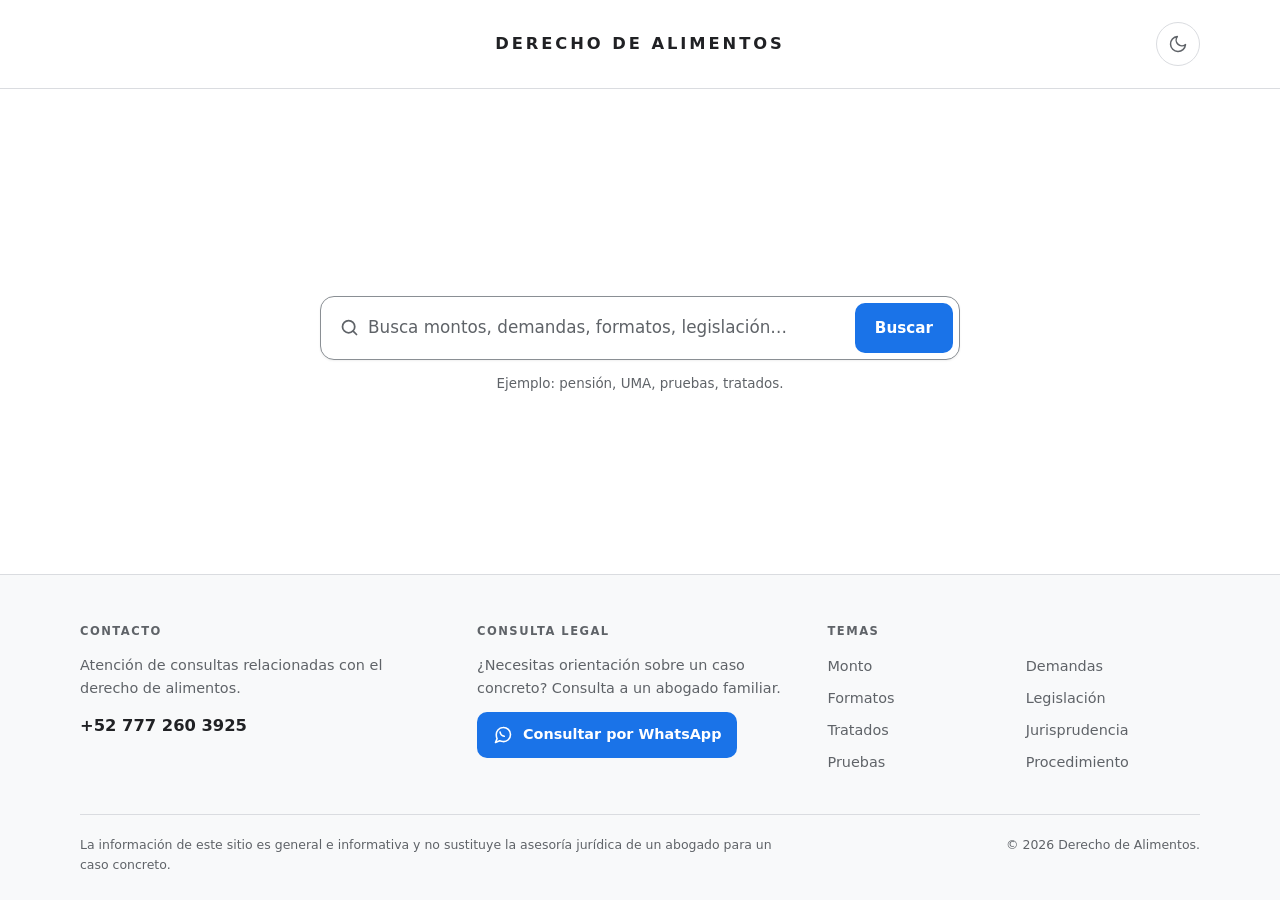
==== index.html @ 728e847f "Primer acto" ====
<!DOCTYPE html>
<html lang="es" data-theme="light">
<head>
  <meta charset="UTF-8">
  <meta name="viewport" content="width=device-width, initial-scale=1.0">

  <!-- SEO básico: el título y la descripción resumen el propósito del sitio. -->
  <title>Derecho de Alimentos | Montos, demandas, formatos y legislación</title>
  <meta name="description" content="Información jurídica sobre el derecho de alimentos: montos, demandas, formatos, legislación, tratados, jurisprudencia y pruebas. Busca por tema y consulta por WhatsApp.">
  <meta property="og:title" content="Derecho de Alimentos">
  <meta property="og:description" content="Información jurídica sobre el derecho de alimentos: montos, demandas, formatos, legislación, tratados, jurisprudencia y pruebas.">
  <meta property="og:type" content="website">
  <meta property="og:locale" content="es_MX">
  <meta name="theme-color" content="#ffffff">
  <link rel="icon" href="assets/favicon.svg" type="image/svg+xml">

  <!--
    Aplica el tema guardado antes de pintar la página.
    El tema claro es el predeterminado; solo se cambia a oscuro si el
    visitante lo eligió previamente. Se protege localStorage porque puede
    estar bloqueado en modo privado o al abrir el archivo directamente.
  -->
  <script>
    (function () {
      try {
        if (localStorage.getItem('tema') === 'dark') {
          document.documentElement.setAttribute('data-theme', 'dark');

          /* Sincroniza también el color de la barra del navegador. */
          var metaTema = document.querySelector('meta[name="theme-color"]');
          if (metaTema) metaTema.setAttribute('content', '#202124');
        }
      } catch (error) {
        /* Sin almacenamiento disponible: se mantiene el tema claro. */
      }
    })();
  </script>

  <!-- Hoja de estilos principal. -->
  <link rel="stylesheet" href="css/estilos.css">
</head>

<body>
  <!-- Enlace de salto para usuarios de teclado y lectores de pantalla. -->
  <a class="salto-contenido" href="#campo-busqueda">Saltar al buscador</a>

  <!-- ======================================================================
       CABECERA
       Contiene únicamente el nombre del sitio y el control de tema.
       ====================================================================== -->
  <header class="cabecera">
    <div class="contenedor cabecera__interior">
      <h1 class="marca">
        <a href="index.html" aria-label="Derecho de Alimentos, ir al inicio">DERECHO DE ALIMENTOS</a>
      </h1>

      <!-- Botón de tema: la luna se muestra en claro y el sol en oscuro. -->
      <button
        class="boton-tema"
        id="boton-tema"
        type="button"
        aria-label="Activar tema oscuro"
        title="Cambiar a tema oscuro"
      >
        <svg class="icono-luna" viewBox="0 0 24 24" fill="none" stroke="currentColor"
             stroke-width="1.8" stroke-linecap="round" stroke-linejoin="round"
             aria-hidden="true" focusable="false">
          <path d="M21 12.8A9 9 0 1 1 11.2 3 7 7 0 0 0 21 12.8Z"/>
        </svg>
        <svg class="icono-sol" viewBox="0 0 24 24" fill="none" stroke="currentColor"
             stroke-width="1.8" stroke-linecap="round" stroke-linejoin="round"
             aria-hidden="true" focusable="false">
          <circle cx="12" cy="12" r="4"/>
          <path d="M12 2v2M12 20v2M4.9 4.9l1.4 1.4M17.7 17.7l1.4 1.4M2 12h2M20 12h2M4.9 19.1l1.4-1.4M17.7 6.3l1.4-1.4"/>
        </svg>
      </button>
    </div>
  </header>

  <main class="principal" id="contenido">
    <!-- ====================================================================
         PORTADA Y BUSCADOR
         La portada muestra solo el nombre del sitio (en la cabecera) y el
         buscador. El contenido introductorio vive al final, oculto para SEO.
         ==================================================================== -->
    <section class="hero" aria-label="Buscar información jurídica">
      <div class="contenedor hero__interior">
        <form class="buscador" id="form-buscador" role="search" action="index.html" method="get">
          <label class="visualmente-oculto" for="campo-busqueda">
            Buscar información sobre derecho de alimentos
          </label>

          <div class="buscador__campo">
            <!-- Icono decorativo de búsqueda. -->
            <span class="buscador__icono" aria-hidden="true">
              <svg viewBox="0 0 24 24" fill="none" stroke="currentColor"
                   stroke-width="2" stroke-linecap="round" stroke-linejoin="round"
                   focusable="false">
                <circle cx="11" cy="11" r="7"/>
                <path d="m20 20-3.5-3.5"/>
              </svg>
            </span>

            <input
              class="buscador__input"
              id="campo-busqueda"
              name="q"
              type="search"
              placeholder="Busca montos, demandas, formatos, legislación…"
              autocomplete="off"
              autocapitalize="off"
              spellcheck="false"
              enterkeyhint="search"
              aria-controls="resultados"
              aria-describedby="ayuda-busqueda"
            >

            <!-- Botón para limpiar el campo; se muestra solo si hay texto. -->
            <button
              class="buscador__limpiar"
              id="boton-limpiar"
              type="button"
              aria-label="Limpiar búsqueda"
              hidden
            >
              <svg viewBox="0 0 24 24" fill="none" stroke="currentColor"
                   stroke-width="2" stroke-linecap="round"
                   aria-hidden="true" focusable="false">
                <path d="M18 6 6 18M6 6l12 12"/>
              </svg>
            </button>

            <!-- Botón de envío. En móvil se muestra solo el icono. -->
            <button class="buscador__enviar" type="submit" aria-label="Buscar">
              <span class="buscador__enviar-texto">Buscar</span>
              <svg viewBox="0 0 24 24" fill="none" stroke="currentColor"
                   stroke-width="2" stroke-linecap="round" stroke-linejoin="round"
                   aria-hidden="true" focusable="false">
                <circle cx="11" cy="11" r="7"/>
                <path d="m20 20-3.5-3.5"/>
              </svg>
            </button>
          </div>

          <p class="buscador__ayuda" id="ayuda-busqueda">
            Ejemplo: pensión, UMA, pruebas, tratados.
          </p>
        </form>

        <!-- Aviso para navegadores con JavaScript desactivado. -->
        <noscript>
          <p class="buscador__aviso">
            Activa JavaScript para usar el buscador. También puedes consultar
            por WhatsApp desde el pie de página.
          </p>
        </noscript>
      </div>
    </section>

    <!-- ====================================================================
         RESULTADOS
         Este bloque permanece oculto hasta que se realiza una búsqueda.
         ==================================================================== -->
    <section
      class="resultados"
      id="resultados"
      aria-labelledby="titulo-resultados"
      hidden
    >
      <div class="contenedor resultados__interior">
        <div class="resultados__cabecera">
          <h2 class="resultados__titulo" id="titulo-resultados" tabindex="-1">
            Resultados
          </h2>
          <button class="resultados__limpiar" id="boton-volver" type="button" hidden>
            Limpiar búsqueda
          </button>
        </div>

        <!-- Región viva: anuncia "Buscando…", el total de resultados o el error. -->
        <p class="resultados__estado" id="estado-busqueda" role="status" aria-live="polite"></p>

        <!--
          Estado de carga: tres esqueletos con la misma forma que las tarjetas.
          JavaScript lo muestra mientras consulta la base de datos D1.
        -->
        <div class="resultados__cargando" id="resultados-cargando" aria-hidden="true" hidden>
          <div class="tarjeta-esqueleto"></div>
          <div class="tarjeta-esqueleto"></div>
          <div class="tarjeta-esqueleto"></div>
        </div>

        <!--
          Estado de error: aparece solo si falla la conexión con el endpoint
          /api/buscar. El botón repite la última búsqueda.
        -->
        <div class="resultados__error" id="resultados-error" role="alert" hidden>
          <p>
            No pudimos conectarnos con la base de datos. Revisa tu conexión
            o inténtalo de nuevo en unos segundos.
          </p>
          <button class="boton-reintentar" id="boton-reintentar" type="button">
            Reintentar búsqueda
          </button>
        </div>

        <!-- Aquí se insertan las tarjetas devueltas por la base de datos. -->
        <ol class="resultados__lista" id="lista-resultados"></ol>

        <!-- Estado sin resultados. Se rellena desde JavaScript. -->
        <div class="resultados__vacio" id="resultados-vacio" hidden>
          <p class="resultados__vacio-titulo">
            No encontramos resultados para <span id="consulta-vacia"></span>.
          </p>
          <p class="resultados__vacio-texto">
            Prueba con otra palabra o consulta directamente con un abogado familiar.
          </p>

          <ul class="sugerencias" aria-label="Sugerencias de búsqueda">
            <li><button type="button" data-sugerencia="monto">Monto</button></li>
            <li><button type="button" data-sugerencia="demandas">Demandas</button></li>
            <li><button type="button" data-sugerencia="formatos">Formatos</button></li>
            <li><button type="button" data-sugerencia="legislación">Legislación</button></li>
            <li><button type="button" data-sugerencia="tratados">Tratados</button></li>
          </ul>

          <a
            class="boton-whatsapp boton-whatsapp--pequeno"
            href="https://wa.me/527772603925?text=Hola%2C%20necesito%20asesor%C3%ADa%20sobre%20derecho%20de%20alimentos."
            target="_blank"
            rel="noopener noreferrer"
            aria-label="Consultar por WhatsApp al +52 777 260 3925 (se abre en una pestaña nueva)"
          >
            Consultar por WhatsApp
          </a>
        </div>
      </div>
    </section>

    <!-- ====================================================================
         CONTENIDO PARA SEO
         --------------------------------------------------------------------
         El texto original se conserva literalmente. Solo se ajustaron los
         niveles de los encabezados para que el h1 de la página sea el nombre
         del sitio. Está oculto visualmente, pero disponible para buscadores
         y para el índice local del buscador. No se debe eliminar.
         ==================================================================== -->
    <article class="solo-seo" aria-hidden="true">
      <section
        id="informacion-juridica"
        data-buscable
        data-categoria="Introducción"
        data-claves="alimentos, pensión alimenticia, demandas, formatos, litigio, información jurídica, estructura, ejemplos"
      >
        <h2>Información Jurídica Extensa.</h2>
        <p>En este sitio encontrarás información jurídica avanzada sobre el derecho de alimentos. Existe tanta información diseminada en la wwb que es dificil digerirla para aplicarla a un caso legal. Le daremos estructura, con ejemplos y formatos idóneos para el litigio en materia de alimentos.</p>
      </section>

      <section
        id="quienes-buscan"
        data-buscable
        data-categoria="Introducción"
        data-claves="abogados, particulares, reclamo, pensión, materia familiar, derecho de alimentos"
      >
        <h3>¿Quienes buscan esta información?</h3>
        <p>El derecho de los alimentos es un tema jurídico de los más buscado por lo abogados e incluso por personas que no lo son, pero que desean hacer un reclamo en esa materia.</p>
      </section>

      <section
        id="ordenamientos"
        data-buscable
        data-categoria="Legislación"
        data-claves="legislación, códigos civiles, código familiar, procesal familiar, leyes federales, tratados internacionales, jurisprudencia, ordenamientos"
      >
        <h3>¿Cuáles ordenamientos regulan este derecho?</h3>
        <p>Generalmente se encuentra comprendido dentro de los Códigos Civiles de los Estados, e incluso algunas entidades federativas ya han hecho una separación creando un Código Familiar y Procesal Familiar. Además existen leyes federales relacionadas y tratados internacionales. La jurisprudencia también esta plagada con criterios sobre este derecho.</p>
      </section>

      <section
        id="busqueda-ia"
        data-buscable
        data-categoria="Práctica"
        data-claves="demanda, pensión alimenticia, monto, cantidad idónea, salario mínimo, UMA, pruebas, posibilidades económicas, deudor alimentario, inteligencia artificial, fuentes, procedimiento"
      >
        <h3>La búsqueda de información y la IA</h3>
        <p>Las personas buscan información en la web principalmente sobre una demanda de pensión alimenticia. El monto que corresponde a ese derecho. La determinación de la cantidad idónea. El uso del criterio del salario mínimo, el valor UMA y las pruebas sobre las posibilidades económicas del deudor alimentario.</p>
        <p>Recientemente las personas cuestionan a los agentes de inteligencia para resolver sus dudas. Las respuestas de la inteligencia artificial son útiles, pero en la solución de casos legales, debemos contar con la fuente legislativa o jurisprudencial directa.</p>
        <p>Lo peor de todo es que con la IA se han dejado de crear portales de información jurídica, pues los creadores de contenido ya no reciben el retorno de su inversión y trabajo. Esto genera un circulo vicioso de falta de información basada en las fuentes.</p>
      </section>

      <section
        id="fuentes"
        data-buscable
        data-categoria="Fuentes"
        data-claves="fuentes, legislación, jurisprudencia, disposiciones legales, caso concreto, análisis jurídico, derecho de alimentos"
      >
        <h3>Fuentes de información.</h3>
        <p>Se integrará la información sobre el derecho de alimentos pero con las fuentes reales y formales que permita hacer un uso idóneo de las disposiciones legales aplicables al caso concreto.</p>
        <p>Para entrar más a fondo en la información sobre el derecho de alimentos hemos creado este sitio web, evitándole distracciones al visitante. Un solo tema que se vaya fragmentando y permita un análisis jurídico profundo.</p>
      </section>
    </article>
  </main>

  <!-- ======================================================================
       PIE DE PÁGINA
       Contacto, consulta por WhatsApp, temas y aviso legal.
       ====================================================================== -->
  <footer class="pie">
    <div class="contenedor">
      <div class="pie__grid">
        <!-- Bloque de contacto -->
        <section class="pie__bloque pie__bloque--contacto" aria-labelledby="contacto-titulo">
          <h2 class="pie__titulo" id="contacto-titulo">Contacto</h2>
          <p class="pie__texto">
            Atención de consultas relacionadas con el derecho de alimentos.
          </p>
          <address class="pie__contacto">
            <a class="pie__telefono" href="tel:+527772603925">+52 777 260 3925</a>
          </address>
        </section>

        <!-- Bloque de consulta por WhatsApp -->
        <section class="pie__bloque" aria-labelledby="consulta-titulo">
          <h2 class="pie__titulo" id="consulta-titulo">Consulta legal</h2>
          <p class="pie__texto">
            ¿Necesitas orientación sobre un caso concreto? Consulta a un abogado familiar.
          </p>
          <a
            class="boton-whatsapp"
            href="https://wa.me/527772603925?text=Hola%2C%20necesito%20asesor%C3%ADa%20sobre%20derecho%20de%20alimentos."
            target="_blank"
            rel="noopener noreferrer"
            aria-label="Consultar por WhatsApp al +52 777 260 3925 (se abre en una pestaña nueva)"
          >
            <svg viewBox="0 0 24 24" fill="none" stroke="currentColor"
                 stroke-width="1.9" stroke-linecap="round" stroke-linejoin="round"
                 aria-hidden="true" focusable="false">
              <path d="M21 11.5a8.4 8.4 0 0 1-9 8.4 9.9 9.9 0 0 1-4-.9L3 21l1.9-4.7a8.4 8.4 0 0 1-.9-4A8.4 8.4 0 0 1 12 3a8.4 8.4 0 0 1 9 8.5Z"/>
              <path d="M8.5 8.5c.4 2.5 2.5 4.6 5 5"/>
            </svg>
            Consultar por WhatsApp
          </a>
        </section>

        <!-- Temas. Los enlaces quedan preparados para cuando existan las páginas.
             Mientras tanto, href apunta al propio bloque para no generar 404. -->
        <section class="pie__bloque" id="temas" aria-labelledby="temas-titulo">
          <h2 class="pie__titulo" id="temas-titulo">Temas</h2>
          <ul class="pie__temas">
            <li><a href="#temas" data-futuro="paginas/monto.html" title="Contenido próximamente">Monto</a></li>
            <li><a href="#temas" data-futuro="paginas/demandas.html" title="Contenido próximamente">Demandas</a></li>
            <li><a href="#temas" data-futuro="paginas/formatos.html" title="Contenido próximamente">Formatos</a></li>
            <li><a href="#temas" data-futuro="paginas/legislacion.html" title="Contenido próximamente">Legislación</a></li>
            <li><a href="#temas" data-futuro="paginas/tratados.html" title="Contenido próximamente">Tratados</a></li>
            <li><a href="#temas" data-futuro="paginas/jurisprudencia.html" title="Contenido próximamente">Jurisprudencia</a></li>
            <li><a href="#temas" data-futuro="paginas/pruebas.html" title="Contenido próximamente">Pruebas</a></li>
            <li><a href="#temas" data-futuro="paginas/procedimiento.html" title="Contenido próximamente">Procedimiento</a></li>
          </ul>
          <!-- Cuando existan las páginas, sustituir href="#temas" por la URL
               correspondiente y retirar data-futuro. -->
        </section>
      </div>

      <!-- Aviso legal y copyright -->
      <div class="pie__legal">
        <p class="pie__aviso">
          La información de este sitio es general e informativa y no sustituye
          la asesoría jurídica de un abogado para un caso concreto.
        </p>
        <p class="pie__copyright">© 2026 Derecho de Alimentos.</p>
      </div>
    </div>
  </footer>

  <!--
    Motor de búsqueda. Antes se cargaba js/paginas.js con un índice local;
    ahora los datos vienen de la base de datos D1 mediante /api/buscar
    (archivo functions/api/buscar.js).
  -->
  <script src="js/busqueda.js"></script>
  <!-- Control del tema claro/oscuro. -->
  <script src="js/tema.js"></script>
</body>
</html>
---- css/estilos.css ----
/* ==========================================================================
   DERECHO DE ALIMENTOS — Hoja de estilos principal
   --------------------------------------------------------------------------
   Organización:
     1. Tokens de diseño (claro y oscuro)
     2. Reset y base
     3. Utilidades de accesibilidad
     4. Cabecera y botón de tema
     5. Portada y buscador
     6. Resultados de búsqueda
     7. Contenido reservado para SEO
     8. Pie de página
     9. Responsive
    10. Impresión
    11. Preferencias de movimiento
   ========================================================================== */

/* ==========================================================================
   1. TOKENS DE DISEÑO
   --------------------------------------------------------------------------
   El tema claro es el predeterminado. El tema oscuro solo se activa cuando
   <html data-theme="dark">, controlado por js/tema.js.
   ========================================================================== */

:root {
  color-scheme: light;

  /* Superficies y texto */
  --fondo: #ffffff;
  --superficie: #f8f9fa;
  --superficie-2: #f1f3f4;
  --texto: #202124;
  --texto-suave: #5f6368;
  --texto-boton: #ffffff;

  /* Bordes y sombras */
  --borde: #dadce0;
  --borde-campo: #8a8f94;
  --sombra: 0 1px 2px rgba(60, 64, 67, 0.08);
  /* Sombra reforzada para las tarjetas al pasar el cursor. */
  --sombra-hover: 0 14px 30px rgba(60, 64, 67, 0.16);

  /* Azul de Google y estados */
  --azul: #1a73e8;
  --azul-enlace: #1765cc;
  --azul-hover: #174ea6;
  --foco: #1a73e8;

  /* Resaltado de coincidencias */
  --resaltado: #fdd663;
  --resaltado-texto: #202124;

  /* Medidas */
  --contenedor: 1120px;
  --lectura: 720px;
  --buscador: 640px;
  --radio-campo: 14px;
  --radio-boton: 10px;

  /* Tipografía: interfaz y lectura larga */
  --fuente-ui: system-ui, -apple-system, BlinkMacSystemFont, "Segoe UI",
    Roboto, "Helvetica Neue", Arial, sans-serif;
  --fuente-lectura: Georgia, "Iowan Old Style", "Palatino Linotype",
    Palatino, "Book Antiqua", serif;
}

html[data-theme="dark"] {
  color-scheme: dark;

  --fondo: #202124;
  --superficie: #292a2d;
  --superficie-2: #303134;
  --texto: #e8eaed;
  --texto-suave: #9aa0a6;
  --texto-boton: #202124;

  --borde: #3c4043;
  --borde-campo: #6b7075;
  --sombra: 0 1px 2px rgba(0, 0, 0, 0.4);
  /* Sombra reforzada para las tarjetas al pasar el cursor (tema oscuro). */
  --sombra-hover: 0 14px 30px rgba(0, 0, 0, 0.6);

  --azul: #8ab4f8;
  --azul-enlace: #8ab4f8;
  --azul-hover: #aecbfa;
  --foco: #8ab4f8;

  --resaltado: #fdd663;
  --resaltado-texto: #202124;
}

/* ==========================================================================
   2. RESET Y BASE
   ========================================================================== */

*,
*::before,
*::after {
  box-sizing: border-box;
}

html {
  -webkit-text-size-adjust: 100%;
  scroll-behavior: smooth;
}

body {
  min-height: 100vh;
  min-height: 100dvh;
  margin: 0;
  display: flex;
  flex-direction: column;
  background-color: var(--fondo);
  color: var(--texto);
  font-family: var(--fuente-ui);
  font-size: 16px;
  line-height: 1.5;
  transition: background-color 180ms ease, color 180ms ease;
}

h1,
h2,
h3,
p {
  overflow-wrap: break-word;
}

button,
input {
  font: inherit;
}

button {
  cursor: pointer;
}

a {
  color: var(--azul-enlace);
  text-decoration-thickness: 0.08em;
  text-underline-offset: 0.18em;
}

a:hover {
  color: var(--azul-hover);
}

:focus-visible {
  outline: 3px solid var(--foco);
  outline-offset: 3px;
}

::selection {
  background-color: var(--azul);
  color: var(--texto-boton);
}

[hidden] {
  display: none !important;
}

/* El contenido principal ocupa el espacio disponible para que el pie de
   página quede al fondo cuando la portada es corta. */
.principal {
  flex: 1;
  display: flex;
  flex-direction: column;
}

.contenedor {
  width: min(100% - 40px, var(--contenedor));
  margin-inline: auto;
}

/* ==========================================================================
   3. UTILIDADES DE ACCESIBILIDAD
   ========================================================================== */

/* Texto visible solo para lectores de pantalla. */
.visualmente-oculto {
  position: absolute !important;
  width: 1px !important;
  height: 1px !important;
  padding: 0 !important;
  margin: -1px !important;
  overflow: hidden !important;
  clip: rect(0, 0, 0, 0) !important;
  clip-path: inset(50%) !important;
  white-space: nowrap !important;
  border: 0 !important;
}

/* Enlace para saltar directamente al buscador con el teclado. */
.salto-contenido {
  position: fixed;
  top: 12px;
  left: 12px;
  z-index: 100;
  transform: translateY(-160%);
  padding: 10px 16px;
  border-radius: 8px;
  background-color: var(--azul);
  color: var(--texto-boton);
  font-size: 0.9rem;
  font-weight: 600;
  text-decoration: none;
  transition: transform 150ms ease;
}

.salto-contenido:focus {
  transform: translateY(0);
  color: var(--texto-boton);
}

/* ==========================================================================
   4. CABECERA Y BOTÓN DE TEMA
   ========================================================================== */

.cabecera {
  border-bottom: 1px solid var(--borde);
  background-color: var(--fondo);
  transition: background-color 180ms ease, border-color 180ms ease;
}

.cabecera__interior {
  position: relative;
  min-height: 88px;
  display: flex;
  align-items: center;
  justify-content: center;
}

.marca {
  margin: 0;
  font-size: clamp(0.82rem, 1.6vw, 1.02rem);
  font-weight: 700;
  letter-spacing: 0.18em;
  line-height: 1.3;
  text-align: center;
  text-transform: uppercase;
}

.marca a {
  color: var(--texto);
  text-decoration: none;
}

.marca a:hover {
  color: var(--texto);
}

/* El botón se coloca a la derecha sin desplazar el nombre del sitio. */
.boton-tema {
  position: absolute;
  right: 0;
  display: grid;
  place-items: center;
  width: 44px;
  height: 44px;
  padding: 0;
  border: 1px solid var(--borde);
  border-radius: 50%;
  background-color: transparent;
  color: var(--texto-suave);
  transition: background-color 150ms ease, color 150ms ease,
    border-color 150ms ease;
}

.boton-tema:hover {
  background-color: var(--superficie);
  color: var(--texto);
}

.boton-tema svg {
  width: 20px;
  height: 20px;
}

/* En tema claro se muestra la luna (acción: pasar a oscuro). */
.icono-sol {
  display: none;
}

html[data-theme="dark"] .icono-luna {
  display: none;
}

html[data-theme="dark"] .icono-sol {
  display: block;
}

/* ==========================================================================
   5. PORTADA Y BUSCADOR
   ========================================================================== */

.hero {
  flex: 1;
  display: grid;
  place-items: center;
  padding-block: clamp(72px, 16vh, 168px) clamp(72px, 13vh, 148px);
  transition: padding 180ms ease;
}

.hero__interior {
  max-width: var(--buscador);
  text-align: center;
}

/* Cuando hay una búsqueda activa, la portada se compacta para dejar ver
   los resultados sin obligar al visitante a desplazarse. */
body.buscando .hero {
  flex: 0 0 auto;
  padding-block: 36px 28px;
}

.buscador {
  width: 100%;
}

.buscador__campo {
  display: flex;
  align-items: center;
  gap: 8px;
  min-height: 64px;
  padding: 6px 6px 6px 18px;
  border: 1px solid var(--borde-campo);
  border-radius: var(--radio-campo);
  background-color: var(--fondo);
  box-shadow: var(--sombra);
  transition: border-color 150ms ease, box-shadow 150ms ease,
    background-color 180ms ease;
}

.buscador__campo:focus-within {
  border-color: var(--azul);
  box-shadow: 0 0 0 4px color-mix(in srgb, var(--azul) 18%, transparent);
}

.buscador__icono {
  display: grid;
  place-items: center;
  flex: none;
  color: var(--texto-suave);
}

.buscador__icono svg {
  width: 21px;
  height: 21px;
}

.buscador__input {
  flex: 1;
  min-width: 0;
  padding: 12px 0;
  border: 0;
  outline: 0;
  background-color: transparent;
  color: var(--texto);
  font-size: 1.05rem;
}

.buscador__input::placeholder {
  color: var(--texto-suave);
  opacity: 1;
}

/* Se oculta la "x" nativa para usar un botón propio, accesible y táctil. */
.buscador__input::-webkit-search-cancel-button,
.buscador__input::-webkit-search-decoration {
  -webkit-appearance: none;
  appearance: none;
}

.buscador__limpiar {
  display: grid;
  place-items: center;
  flex: none;
  width: 44px;
  height: 44px;
  padding: 0;
  border: 0;
  border-radius: 50%;
  background-color: transparent;
  color: var(--texto-suave);
  transition: background-color 150ms ease, color 150ms ease;
}

.buscador__limpiar:hover {
  background-color: var(--superficie-2);
  color: var(--texto);
}

.buscador__limpiar svg {
  width: 18px;
  height: 18px;
}

.buscador__enviar {
  display: inline-flex;
  align-items: center;
  justify-content: center;
  gap: 8px;
  flex: none;
  height: 50px;
  padding: 0 20px;
  border: 0;
  border-radius: var(--radio-boton);
  background-color: var(--azul);
  color: var(--texto-boton);
  font-size: 0.95rem;
  font-weight: 650;
  transition: background-color 150ms ease, color 150ms ease;
}

.buscador__enviar:hover {
  background-color: var(--azul-hover);
  color: var(--texto-boton);
}

.buscador__enviar svg {
  display: none;
  width: 20px;
  height: 20px;
}

.buscador__ayuda {
  margin: 14px 0 0;
  color: var(--texto-suave);
  font-size: 0.84rem;
  line-height: 1.5;
}

.buscador__aviso {
  margin: 14px 0 0;
  color: var(--texto-suave);
  font-size: 0.84rem;
}

/* ==========================================================================
   6. RESULTADOS DE BÚSQUEDA (vista limpia y tarjetas)
   --------------------------------------------------------------------------
   Al buscar, JavaScript agrega la clase "buscando" al <body>: la portada se
   compacta y el pie de página se oculta. La vista de resultados queda limpia,
   sin barras laterales ni elementos que distraigan.
   ========================================================================== */

.resultados {
  padding-block: 8px 88px;
}

/* Antes era de 720px; ahora se usa el ancho completo para la rejilla. */
.resultados__interior {
  max-width: var(--contenedor);
}

.resultados__cabecera {
  display: flex;
  align-items: baseline;
  justify-content: space-between;
  gap: 16px;
  padding-bottom: 14px;
  border-bottom: 1px solid var(--borde);
}

.resultados__titulo {
  margin: 0;
  font-family: var(--fuente-lectura);
  font-size: clamp(1.35rem, 2.4vw, 1.65rem);
  font-weight: 700;
  line-height: 1.25;
}

.resultados__limpiar {
  flex: none;
  padding: 4px 0;
  border: 0;
  background-color: transparent;
  color: var(--azul-enlace);
  font-size: 0.88rem;
  font-weight: 600;
  text-decoration: underline;
  text-decoration-thickness: 0.08em;
  text-underline-offset: 0.18em;
}

.resultados__limpiar:hover {
  color: var(--azul-hover);
}

.resultados__estado {
  margin: 14px 0 0;
  color: var(--texto-suave);
  font-size: 0.88rem;
}

/* --- Rejilla de tarjetas ------------------------------------------------- */
.resultados__lista,
.resultados__cargando {
  display: grid;
  grid-template-columns: repeat(auto-fill, minmax(300px, 1fr));
  gap: 18px;
  margin: 24px 0 0;
  padding: 0;
  list-style: none;
}

/* --- Tarjeta de resultado ------------------------------------------------ */
.tarjeta {
  position: relative;
  display: flex;
  flex-direction: column;
  align-items: flex-start;
  gap: 12px;
  min-height: 196px;
  padding: 22px;
  border: 1px solid var(--borde);
  border-radius: 16px;
  background-color: var(--superficie);
  box-shadow: var(--sombra);
  transition: transform 180ms ease, box-shadow 180ms ease,
    border-color 180ms ease, background-color 180ms ease;
}

/* Línea de acento superior: aparece al pasar el cursor o al enfocar. */
.tarjeta::after {
  content: '';
  position: absolute;
  inset: 0 0 auto 0;
  height: 3px;
  border-radius: 16px 16px 0 0;
  background-color: var(--azul);
  opacity: 0;
  transition: opacity 180ms ease;
}

.tarjeta:hover,
.tarjeta:focus-within {
  transform: translateY(-3px);
  border-color: color-mix(in srgb, var(--azul) 45%, var(--borde));
  box-shadow: var(--sombra-hover);
}

.tarjeta:hover::after,
.tarjeta:focus-within::after {
  opacity: 1;
}

/* Etiqueta de categoría en forma de "pill". */
.tarjeta__categoria {
  display: inline-flex;
  align-items: center;
  align-self: flex-start;
  padding: 4px 10px;
  border-radius: 999px;
  background-color: color-mix(in srgb, var(--azul) 12%, transparent);
  color: var(--azul-enlace);
  font-size: 0.68rem;
  font-weight: 700;
  letter-spacing: 0.09em;
  text-transform: uppercase;
}

.tarjeta__titulo {
  margin: 0;
  color: var(--texto);
  font-family: var(--fuente-lectura);
  font-size: 1.2rem;
  font-weight: 700;
  line-height: 1.35;
}

.tarjeta__resumen {
  display: -webkit-box;
  overflow: hidden;
  margin: 0;
  color: var(--texto-suave);
  font-size: 0.93rem;
  line-height: 1.6;
  -webkit-box-orient: vertical;
  -webkit-line-clamp: 3;
}

/* Acción ("Abrir" o "Leer contenido completo"), siempre al pie. */
.tarjeta__accion {
  display: inline-flex;
  align-items: center;
  gap: 6px;
  width: fit-content;
  margin-top: auto;
  padding: 2px 0;
  border: 0;
  background-color: transparent;
  color: var(--azul-enlace);
  font-size: 0.88rem;
  font-weight: 650;
  text-decoration: none;
  cursor: pointer;
  list-style: none;
}

.tarjeta__accion::-webkit-details-marker {
  display: none;
}

.tarjeta__accion svg {
  flex: none;
  width: 17px;
  height: 17px;
  transition: transform 160ms ease;
}

.tarjeta:hover .tarjeta__accion svg {
  transform: translateX(3px);
}

/* Contenido desplegable dentro de la tarjeta. */
.tarjeta__detalle {
  width: 100%;
  margin-top: auto;
}

.tarjeta__texto {
  max-height: 260px;
  overflow: auto;
  margin-top: 12px;
  padding-top: 12px;
  border-top: 1px solid var(--borde);
  color: var(--texto);
  font-family: var(--fuente-lectura);
  font-size: 1rem;
  line-height: 1.7;
}

.tarjeta__texto p {
  margin: 0 0 0.8em;
}

.tarjeta__texto p:last-child {
  margin-bottom: 0;
}

/* Enlaces detectados automáticamente dentro del contenido. Se añade el
   icono externo para dejar claro que se abre en otra pestaña. */
.tarjeta__texto a {
  overflow-wrap: anywhere;
  text-decoration-thickness: 0.08em;
  text-underline-offset: 0.18em;
}

/* Resaltado de coincidencias. Amarillo con texto oscuro: funciona en ambos temas. */
.tarjeta mark,
.tarjeta__texto mark {
  padding: 0 0.08em;
  border-radius: 3px;
  background-color: var(--resaltado);
  color: var(--resaltado-texto);
}

/* --- Estado de carga ---------------------------------------------------- */
.tarjeta-esqueleto {
  height: 196px;
  border: 1px solid var(--borde);
  border-radius: 16px;
  background: linear-gradient(
    100deg,
    var(--superficie) 20%,
    var(--superficie-2) 45%,
    var(--superficie) 70%
  );
  background-size: 220% 100%;
  animation: esqueleto 1.25s ease-in-out infinite;
}

@keyframes esqueleto {
  from { background-position: 180% 0; }
  to { background-position: -40% 0; }
}

/* --- Estado de error ---------------------------------------------------- */
.resultados__error {
  margin-top: 24px;
  padding: 18px 20px;
  border: 1px solid var(--borde);
  border-left: 4px solid #d93025;
  border-radius: 12px;
  background-color: var(--superficie);
}

.resultados__error p {
  margin: 0 0 12px;
  color: var(--texto-suave);
  font-size: 0.92rem;
  line-height: 1.6;
}

.boton-reintentar {
  padding: 8px 14px;
  border: 1px solid var(--azul);
  border-radius: 10px;
  background-color: transparent;
  color: var(--azul-enlace);
  font-size: 0.86rem;
  font-weight: 650;
  transition: background-color 150ms ease;
}

.boton-reintentar:hover {
  background-color: color-mix(in srgb, var(--azul) 10%, transparent);
}

/* --- Estado sin resultados ---------------------------------------------- */
.resultados__vacio {
  max-width: 640px;
  padding-block: 32px 8px;
}

.resultados__vacio-titulo {
  margin: 0 0 8px;
  font-family: var(--fuente-lectura);
  font-size: 1.1rem;
  font-weight: 700;
}

.resultados__vacio-texto {
  margin: 0 0 18px;
  color: var(--texto-suave);
  font-size: 0.92rem;
  line-height: 1.6;
}

.sugerencias {
  display: flex;
  flex-wrap: wrap;
  gap: 8px;
  margin: 0 0 24px;
  padding: 0;
  list-style: none;
}

.sugerencias button {
  padding: 8px 12px;
  border: 1px solid var(--borde);
  border-radius: 999px;
  background-color: var(--superficie);
  color: var(--texto);
  font-size: 0.82rem;
  transition: border-color 150ms ease, background-color 150ms ease;
}

.sugerencias button:hover {
  border-color: var(--azul);
  background-color: var(--superficie-2);
}

.boton-whatsapp--pequeno {
  padding: 10px 14px;
  font-size: 0.86rem;
}

/* El pie de página se oculta mientras hay resultados: la página queda limpia. */
body.buscando .pie {
  display: none;
}

/* ==========================================================================
   7. CONTENIDO RESERVADO PARA SEO
   --------------------------------------------------------------------------
   El texto original se conserva completo para los buscadores. Ahora el
   contenido buscable vive en la base de datos D1. Se oculta visualmente,
   no se elimina. En impresión se muestra para que pueda imprimirse.
   ========================================================================== */

.solo-seo {
  position: absolute !important;
  width: 1px !important;
  height: 1px !important;
  padding: 0 !important;
  margin: -1px !important;
  overflow: hidden !important;
  clip: rect(0, 0, 0, 0) !important;
  clip-path: inset(50%) !important;
  white-space: nowrap !important;
  border: 0 !important;
}

/* ==========================================================================
   8. PIE DE PÁGINA
   ========================================================================== */

.pie {
  padding-block: 48px 26px;
  border-top: 1px solid var(--borde);
  background-color: var(--superficie);
  transition: background-color 180ms ease, border-color 180ms ease;
}

.pie__grid {
  display: grid;
  grid-template-columns: 1.15fr 1fr 1.2fr;
  gap: 40px;
}

.pie__titulo {
  margin: 0 0 14px;
  color: var(--texto-suave);
  font-size: 0.72rem;
  font-weight: 700;
  letter-spacing: 0.13em;
  text-transform: uppercase;
}

.pie__texto {
  margin: 0 0 12px;
  color: var(--texto-suave);
  font-size: 0.9rem;
  line-height: 1.6;
}

.pie__contacto {
  font-style: normal;
}

.pie__telefono {
  display: inline-block;
  margin-top: 2px;
  color: var(--texto);
  font-size: 1.02rem;
  font-weight: 650;
  text-decoration: none;
}

.pie__telefono:hover {
  color: var(--azul-enlace);
}

.pie__temas {
  display: grid;
  grid-template-columns: 1fr 1fr;
  gap: 8px 24px;
  margin: 0;
  padding: 0;
  list-style: none;
}

.pie__temas a {
  color: var(--texto-suave);
  font-size: 0.9rem;
  text-decoration: none;
}

.pie__temas a:hover {
  color: var(--azul-enlace);
  text-decoration: underline;
  text-underline-offset: 0.18em;
}

.boton-whatsapp {
  display: inline-flex;
  align-items: center;
  justify-content: center;
  gap: 10px;
  padding: 12px 16px;
  border-radius: var(--radio-boton);
  background-color: var(--azul);
  color: var(--texto-boton);
  font-size: 0.9rem;
  font-weight: 650;
  text-decoration: none;
  transition: background-color 150ms ease, color 150ms ease;
}

.boton-whatsapp:hover {
  background-color: var(--azul-hover);
  color: var(--texto-boton);
}

.boton-whatsapp svg {
  flex: none;
  width: 20px;
  height: 20px;
}

.pie__legal {
  display: flex;
  justify-content: space-between;
  gap: 16px;
  flex-wrap: wrap;
  margin-top: 40px;
  padding-top: 20px;
  border-top: 1px solid var(--borde);
  color: var(--texto-suave);
  font-size: 0.78rem;
  line-height: 1.55;
}

.pie__aviso {
  max-width: 720px;
  margin: 0;
}

.pie__copyright {
  margin: 0;
}

/* ==========================================================================
   9. RESPONSIVE
   ========================================================================== */

@media (max-width: 900px) {
  .pie__grid {
    grid-template-columns: 1fr 1fr;
  }

  .pie__bloque--contacto {
    grid-column: 1 / -1;
  }
}

@media (max-width: 640px) {
  .contenedor {
    width: min(100% - 32px, var(--contenedor));
  }

  .cabecera__interior {
    min-height: 72px;
  }

  .marca {
    font-size: 0.84rem;
    letter-spacing: 0.13em;
  }

  .boton-tema {
    width: 44px;
    height: 44px;
  }

  .hero {
    padding-block: 56px 48px;
  }

  body.buscando .hero {
    padding-block: 28px 22px;
  }

  .buscador__campo {
    min-height: 58px;
    gap: 6px;
    padding: 5px 5px 5px 14px;
    border-radius: 12px;
  }

  .buscador__icono {
    display: none;
  }

  .buscador__input {
    padding-left: 2px;
    font-size: 1rem;
  }

  .buscador__limpiar {
    width: 44px;
    height: 44px;
  }

  .buscador__enviar {
    width: 46px;
    height: 46px;
    padding: 0;
  }

  .buscador__enviar-texto {
    display: none;
  }

  .buscador__enviar svg {
    display: block;
  }

  .buscador__ayuda {
    margin-top: 12px;
    font-size: 0.8rem;
  }

  .resultados {
    padding-bottom: 56px;
  }

  /* En pantallas pequeñas las tarjetas se apilan en una sola columna. */
  .resultados__lista,
  .resultados__cargando {
    grid-template-columns: 1fr;
    gap: 14px;
  }

  .tarjeta {
    min-height: 0;
    padding: 18px;
  }

  .tarjeta__titulo {
    font-size: 1.08rem;
  }

  .pie {
    padding-block: 36px 22px;
  }

  .pie__grid {
    grid-template-columns: 1fr;
    gap: 30px;
  }

  .pie__bloque--contacto {
    grid-column: auto;
  }

  .pie__temas {
    grid-template-columns: 1fr 1fr;
    gap: 8px 20px;
  }

  .boton-whatsapp {
    width: 100%;
  }

  .pie__legal {
    flex-direction: column;
    gap: 8px;
  }
}

@media (max-width: 380px) {
  .marca {
    font-size: 0.76rem;
    letter-spacing: 0.1em;
  }

  .buscador__input {
    font-size: 0.94rem;
  }

  .pie__temas {
    grid-template-columns: 1fr;
  }
}

/* ==========================================================================
   10. IMPRESIÓN
   --------------------------------------------------------------------------
   Al imprimir se oculta la interfaz y se muestra el texto completo que
   normalmente está reservado para SEO. Así se obtiene un documento limpio.
   ========================================================================== */

@media print {
  @page {
    margin: 2cm;
  }

  .cabecera,
  .hero,
  .resultados,
  .pie,
  .salto-contenido {
    display: none !important;
  }

  body {
    display: block;
    background: #ffffff !important;
    color: #000000 !important;
    font-family: var(--fuente-lectura);
    font-size: 11pt;
  }

  .principal {
    display: block;
  }

  .solo-seo {
    position: static !important;
    width: auto !important;
    height: auto !important;
    padding: 0 !important;
    margin: 0 !important;
    overflow: visible !important;
    clip: auto !important;
    clip-path: none !important;
    white-space: normal !important;
  }

  .solo-seo section {
    margin-bottom: 1.4rem;
  }

  .solo-seo h2,
  .solo-seo h3 {
    break-after: avoid;
    color: #000000;
    font-family: var(--fuente-ui);
  }

  .solo-seo h2 {
    font-size: 16pt;
  }

  .solo-seo h3 {
    font-size: 13pt;
  }

  .solo-seo p {
    margin: 0 0 0.8rem;
    orphans: 3;
    widows: 3;
  }

  a {
    color: #000000;
    text-decoration: underline;
  }
}

/* ==========================================================================
   11. PREFERENCIAS DE MOVIMIENTO
   ========================================================================== */

@media (prefers-reduced-motion: reduce) {
  html {
    scroll-behavior: auto;
  }

  *,
  *::before,
  *::after {
    transition-duration: 0.01ms !important;
    animation-duration: 0.01ms !important;
    animation-iteration-count: 1 !important;
  }
}
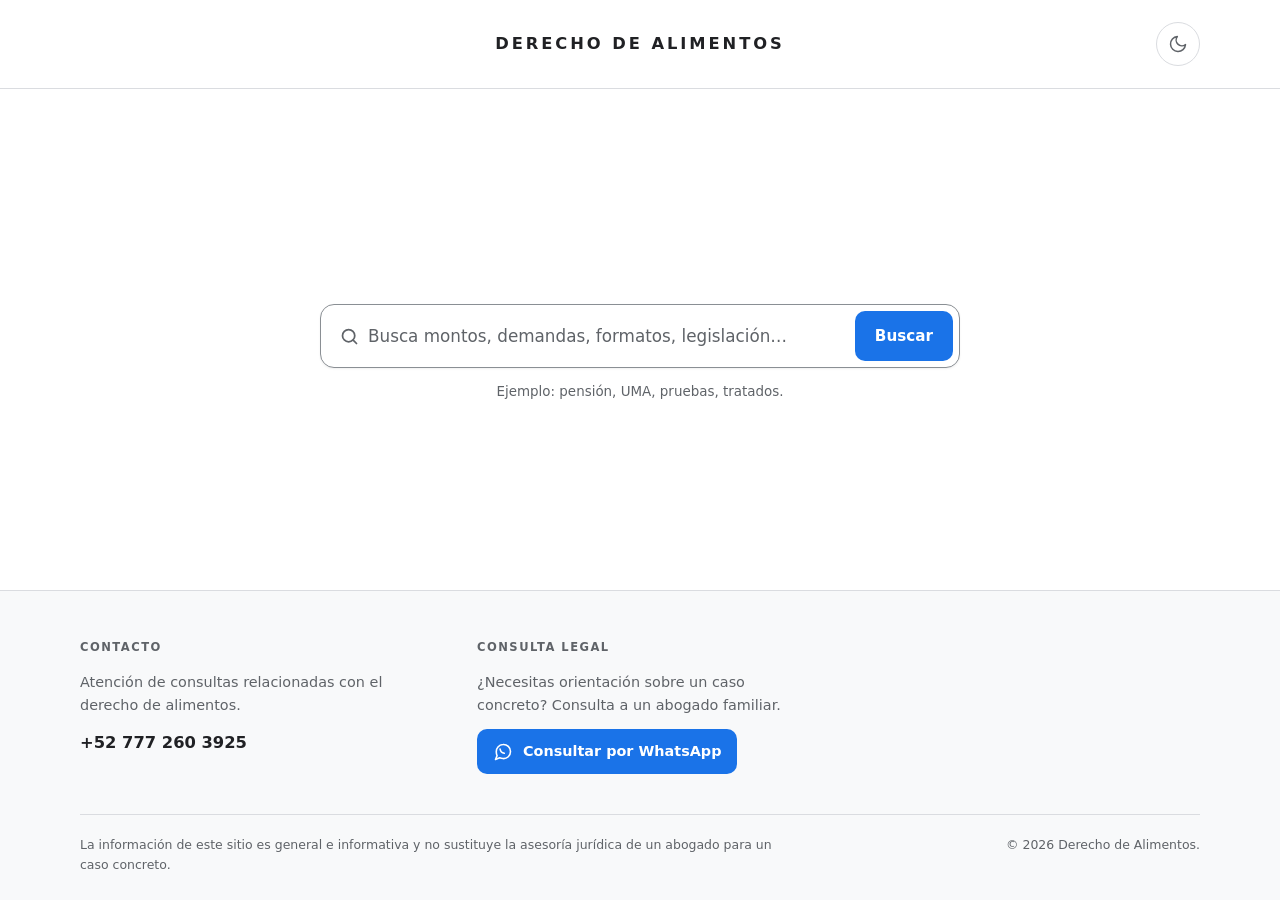
==== commit 86e4e7c9: "Elimina las categorías: búsqueda FTS5 sin categoria y sin UI de temas" ====
--- a/index.html
+++ b/index.html
@@ -5,7 +5,7 @@
   <meta name="viewport" content="width=device-width, initial-scale=1.0">
 
   <!-- SEO básico: el título y la descripción resumen el propósito del sitio. -->
-  <title>Derecho de Alimentos | Montos, demandas, formatos y legislación</title>
+  <title>Derecho de Alimentos | Información y búsqueda</title>
   <meta name="description" content="Información jurídica sobre el derecho de alimentos: montos, demandas, formatos, legislación, tratados, jurisprudencia y pruebas. Busca por tema y consulta por WhatsApp.">
   <meta property="og:title" content="Derecho de Alimentos">
   <meta property="og:description" content="Información jurídica sobre el derecho de alimentos: montos, demandas, formatos, legislación, tratados, jurisprudencia y pruebas.">
@@ -216,14 +216,6 @@
             Prueba con otra palabra o consulta directamente con un abogado familiar.
           </p>
 
-          <ul class="sugerencias" aria-label="Sugerencias de búsqueda">
-            <li><button type="button" data-sugerencia="monto">Monto</button></li>
-            <li><button type="button" data-sugerencia="demandas">Demandas</button></li>
-            <li><button type="button" data-sugerencia="formatos">Formatos</button></li>
-            <li><button type="button" data-sugerencia="legislación">Legislación</button></li>
-            <li><button type="button" data-sugerencia="tratados">Tratados</button></li>
-          </ul>
-
           <a
             class="boton-whatsapp boton-whatsapp--pequeno"
             href="https://wa.me/527772603925?text=Hola%2C%20necesito%20asesor%C3%ADa%20sobre%20derecho%20de%20alimentos."
@@ -243,13 +235,12 @@
          El texto original se conserva literalmente. Solo se ajustaron los
          niveles de los encabezados para que el h1 de la página sea el nombre
          del sitio. Está oculto visualmente, pero disponible para buscadores
-         y para el índice local del buscador. No se debe eliminar.
+         y se conserva para buscadores. No se debe eliminar.
          ==================================================================== -->
     <article class="solo-seo" aria-hidden="true">
       <section
         id="informacion-juridica"
         data-buscable
-        data-categoria="Introducción"
         data-claves="alimentos, pensión alimenticia, demandas, formatos, litigio, información jurídica, estructura, ejemplos"
       >
         <h2>Información Jurídica Extensa.</h2>
@@ -259,7 +250,6 @@
       <section
         id="quienes-buscan"
         data-buscable
-        data-categoria="Introducción"
         data-claves="abogados, particulares, reclamo, pensión, materia familiar, derecho de alimentos"
       >
         <h3>¿Quienes buscan esta información?</h3>
@@ -269,7 +259,6 @@
       <section
         id="ordenamientos"
         data-buscable
-        data-categoria="Legislación"
         data-claves="legislación, códigos civiles, código familiar, procesal familiar, leyes federales, tratados internacionales, jurisprudencia, ordenamientos"
       >
         <h3>¿Cuáles ordenamientos regulan este derecho?</h3>
@@ -279,7 +268,6 @@
       <section
         id="busqueda-ia"
         data-buscable
-        data-categoria="Práctica"
         data-claves="demanda, pensión alimenticia, monto, cantidad idónea, salario mínimo, UMA, pruebas, posibilidades económicas, deudor alimentario, inteligencia artificial, fuentes, procedimiento"
       >
         <h3>La búsqueda de información y la IA</h3>
@@ -291,7 +279,6 @@
       <section
         id="fuentes"
         data-buscable
-        data-categoria="Fuentes"
         data-claves="fuentes, legislación, jurisprudencia, disposiciones legales, caso concreto, análisis jurídico, derecho de alimentos"
       >
         <h3>Fuentes de información.</h3>
@@ -303,7 +290,7 @@
 
   <!-- ======================================================================
        PIE DE PÁGINA
-       Contacto, consulta por WhatsApp, temas y aviso legal.
+       Contacto, consulta por WhatsApp y aviso legal.
        ====================================================================== -->
   <footer class="pie">
     <div class="contenedor">
@@ -341,24 +328,6 @@
             Consultar por WhatsApp
           </a>
         </section>
-
-        <!-- Temas. Los enlaces quedan preparados para cuando existan las páginas.
-             Mientras tanto, href apunta al propio bloque para no generar 404. -->
-        <section class="pie__bloque" id="temas" aria-labelledby="temas-titulo">
-          <h2 class="pie__titulo" id="temas-titulo">Temas</h2>
-          <ul class="pie__temas">
-            <li><a href="#temas" data-futuro="paginas/monto.html" title="Contenido próximamente">Monto</a></li>
-            <li><a href="#temas" data-futuro="paginas/demandas.html" title="Contenido próximamente">Demandas</a></li>
-            <li><a href="#temas" data-futuro="paginas/formatos.html" title="Contenido próximamente">Formatos</a></li>
-            <li><a href="#temas" data-futuro="paginas/legislacion.html" title="Contenido próximamente">Legislación</a></li>
-            <li><a href="#temas" data-futuro="paginas/tratados.html" title="Contenido próximamente">Tratados</a></li>
-            <li><a href="#temas" data-futuro="paginas/jurisprudencia.html" title="Contenido próximamente">Jurisprudencia</a></li>
-            <li><a href="#temas" data-futuro="paginas/pruebas.html" title="Contenido próximamente">Pruebas</a></li>
-            <li><a href="#temas" data-futuro="paginas/procedimiento.html" title="Contenido próximamente">Procedimiento</a></li>
-          </ul>
-          <!-- Cuando existan las páginas, sustituir href="#temas" por la URL
-               correspondiente y retirar data-futuro. -->
-        </section>
       </div>
 
       <!-- Aviso legal y copyright -->
@@ -373,9 +342,8 @@
   </footer>
 
   <!--
-    Motor de búsqueda. Antes se cargaba js/paginas.js con un índice local;
-    ahora los datos vienen de la base de datos D1 mediante /api/buscar
-    (archivo functions/api/buscar.js).
+    Motor de búsqueda: los datos vienen de la base de datos D1 mediante
+    /api/buscar (archivo functions/api/buscar.js).
   -->
   <script src="js/busqueda.js"></script>
   <!-- Control del tema claro/oscuro. -->
--- a/css/estilos.css
+++ b/css/estilos.css
@@ -492,12 +492,12 @@
   font-size: 0.88rem;
 }
 
-/* --- Rejilla de tarjetas ------------------------------------------------- */
+/* --- Lista vertical de tarjetas ------------------------------------------ */
 .resultados__lista,
 .resultados__cargando {
-  display: grid;
-  grid-template-columns: repeat(auto-fill, minmax(300px, 1fr));
-  gap: 18px;
+  display: flex;
+  flex-direction: column;
+  gap: 14px;
   margin: 24px 0 0;
   padding: 0;
   list-style: none;
@@ -509,9 +509,8 @@
   display: flex;
   flex-direction: column;
   align-items: flex-start;
-  gap: 12px;
-  min-height: 196px;
-  padding: 22px;
+  gap: 9px;
+  padding: 20px 22px;
   border: 1px solid var(--borde);
   border-radius: 16px;
   background-color: var(--superficie);
@@ -544,22 +543,8 @@
   opacity: 1;
 }
 
-/* Etiqueta de categoría en forma de "pill". */
-.tarjeta__categoria {
-  display: inline-flex;
-  align-items: center;
-  align-self: flex-start;
-  padding: 4px 10px;
-  border-radius: 999px;
-  background-color: color-mix(in srgb, var(--azul) 12%, transparent);
-  color: var(--azul-enlace);
-  font-size: 0.68rem;
-  font-weight: 700;
-  letter-spacing: 0.09em;
-  text-transform: uppercase;
-}
-
 .tarjeta__titulo {
+  display: block;
   margin: 0;
   color: var(--texto);
   font-family: var(--fuente-lectura);
@@ -576,79 +561,108 @@
   font-size: 0.93rem;
   line-height: 1.6;
   -webkit-box-orient: vertical;
-  -webkit-line-clamp: 3;
-}
-
-/* Acción ("Abrir" o "Leer contenido completo"), siempre al pie. */
-.tarjeta__accion {
+  -webkit-line-clamp: 2;
+}
+
+/* Cabecera completa de la tarjeta: botón que despliega el fragmento. */
+.tarjeta__encabezado {
+  display: flex;
+  flex-direction: column;
+  align-items: flex-start;
+  gap: 9px;
+  width: 100%;
+  padding: 0;
+  border: 0;
+  background-color: transparent;
+  color: inherit;
+  font: inherit;
+  text-align: left;
+}
+
+.tarjeta__pista {
+  display: inline-flex;
+  align-items: center;
+  gap: 5px;
+  color: var(--azul-enlace);
+  font-size: 0.88rem;
+  font-weight: 650;
+}
+
+.tarjeta__pista svg {
+  flex: none;
+  width: 18px;
+  height: 18px;
+  transition: transform 220ms ease;
+}
+
+.tarjeta--abierta .tarjeta__pista svg {
+  transform: rotate(180deg);
+}
+
+/* Fragmento desplegable: solo una tarjeta permanece abierta a la vez. */
+.tarjeta__detalle {
+  display: grid;
+  grid-template-rows: 0fr;
+  transition: grid-template-rows 260ms ease;
+}
+
+.tarjeta--abierta .tarjeta__detalle {
+  grid-template-rows: 1fr;
+}
+
+.tarjeta__detalle-inner {
+  overflow: hidden;
+}
+
+.tarjeta__fragmento {
+  margin: 16px 0 0;
+  padding-top: 16px;
+  border-top: 1px solid var(--borde);
+  color: var(--texto);
+  font-family: var(--fuente-lectura);
+  font-size: 1.05rem;
+  line-height: 1.75;
+}
+
+.tarjeta__enlaces {
+  display: flex;
+  align-items: center;
+  gap: 20px;
+  flex-wrap: wrap;
+  margin-top: 18px;
+}
+
+.tarjeta__abrir,
+.tarjeta__fuente {
   display: inline-flex;
   align-items: center;
   gap: 6px;
-  width: fit-content;
-  margin-top: auto;
-  padding: 2px 0;
-  border: 0;
-  background-color: transparent;
   color: var(--azul-enlace);
-  font-size: 0.88rem;
+  font-size: 0.92rem;
   font-weight: 650;
   text-decoration: none;
-  cursor: pointer;
-  list-style: none;
-}
-
-.tarjeta__accion::-webkit-details-marker {
-  display: none;
-}
-
-.tarjeta__accion svg {
+}
+
+.tarjeta__abrir:hover,
+.tarjeta__fuente:hover {
+  color: var(--azul-hover);
+  text-decoration: underline;
+}
+
+.tarjeta__abrir svg {
   flex: none;
   width: 17px;
   height: 17px;
   transition: transform 160ms ease;
 }
 
-.tarjeta:hover .tarjeta__accion svg {
+.tarjeta__abrir:hover svg {
   transform: translateX(3px);
-}
-
-/* Contenido desplegable dentro de la tarjeta. */
-.tarjeta__detalle {
-  width: 100%;
-  margin-top: auto;
-}
-
-.tarjeta__texto {
-  max-height: 260px;
-  overflow: auto;
-  margin-top: 12px;
-  padding-top: 12px;
-  border-top: 1px solid var(--borde);
-  color: var(--texto);
-  font-family: var(--fuente-lectura);
-  font-size: 1rem;
-  line-height: 1.7;
-}
-
-.tarjeta__texto p {
-  margin: 0 0 0.8em;
-}
-
-.tarjeta__texto p:last-child {
-  margin-bottom: 0;
-}
-
-/* Enlaces detectados automáticamente dentro del contenido. Se añade el
-   icono externo para dejar claro que se abre en otra pestaña. */
-.tarjeta__texto a {
-  overflow-wrap: anywhere;
-  text-decoration-thickness: 0.08em;
-  text-underline-offset: 0.18em;
 }
 
 /* Resaltado de coincidencias. Amarillo con texto oscuro: funciona en ambos temas. */
 .tarjeta mark,
-.tarjeta__texto mark {
+.tarjeta__fragmento mark {
   padding: 0 0.08em;
   border-radius: 3px;
   background-color: var(--resaltado);
@@ -721,34 +735,10 @@
 }
 
 .resultados__vacio-texto {
-  margin: 0 0 18px;
+  margin: 0;
   color: var(--texto-suave);
   font-size: 0.92rem;
   line-height: 1.6;
-}
-
-.sugerencias {
-  display: flex;
-  flex-wrap: wrap;
-  gap: 8px;
-  margin: 0 0 24px;
-  padding: 0;
-  list-style: none;
-}
-
-.sugerencias button {
-  padding: 8px 12px;
-  border: 1px solid var(--borde);
-  border-radius: 999px;
-  background-color: var(--superficie);
-  color: var(--texto);
-  font-size: 0.82rem;
-  transition: border-color 150ms ease, background-color 150ms ease;
-}
-
-.sugerencias button:hover {
-  border-color: var(--azul);
-  background-color: var(--superficie-2);
 }
 
 .boton-whatsapp--pequeno {
@@ -830,27 +820,6 @@
 
 .pie__telefono:hover {
   color: var(--azul-enlace);
-}
-
-.pie__temas {
-  display: grid;
-  grid-template-columns: 1fr 1fr;
-  gap: 8px 24px;
-  margin: 0;
-  padding: 0;
-  list-style: none;
-}
-
-.pie__temas a {
-  color: var(--texto-suave);
-  font-size: 0.9rem;
-  text-decoration: none;
-}
-
-.pie__temas a:hover {
-  color: var(--azul-enlace);
-  text-decoration: underline;
-  text-underline-offset: 0.18em;
 }
 
 .boton-whatsapp {
@@ -986,11 +955,10 @@
     padding-bottom: 56px;
   }
 
-  /* En pantallas pequeñas las tarjetas se apilan en una sola columna. */
+  /* La lista ya es vertical en todos los tamaños; solo ajustamos el hueco. */
   .resultados__lista,
   .resultados__cargando {
-    grid-template-columns: 1fr;
-    gap: 14px;
+    gap: 12px;
   }
 
   .tarjeta {
@@ -1013,11 +981,6 @@
 
   .pie__bloque--contacto {
     grid-column: auto;
-  }
-
-  .pie__temas {
-    grid-template-columns: 1fr 1fr;
-    gap: 8px 20px;
   }
 
   .boton-whatsapp {
@@ -1038,10 +1001,6 @@
 
   .buscador__input {
     font-size: 0.94rem;
-  }
-
-  .pie__temas {
-    grid-template-columns: 1fr;
   }
 }
 
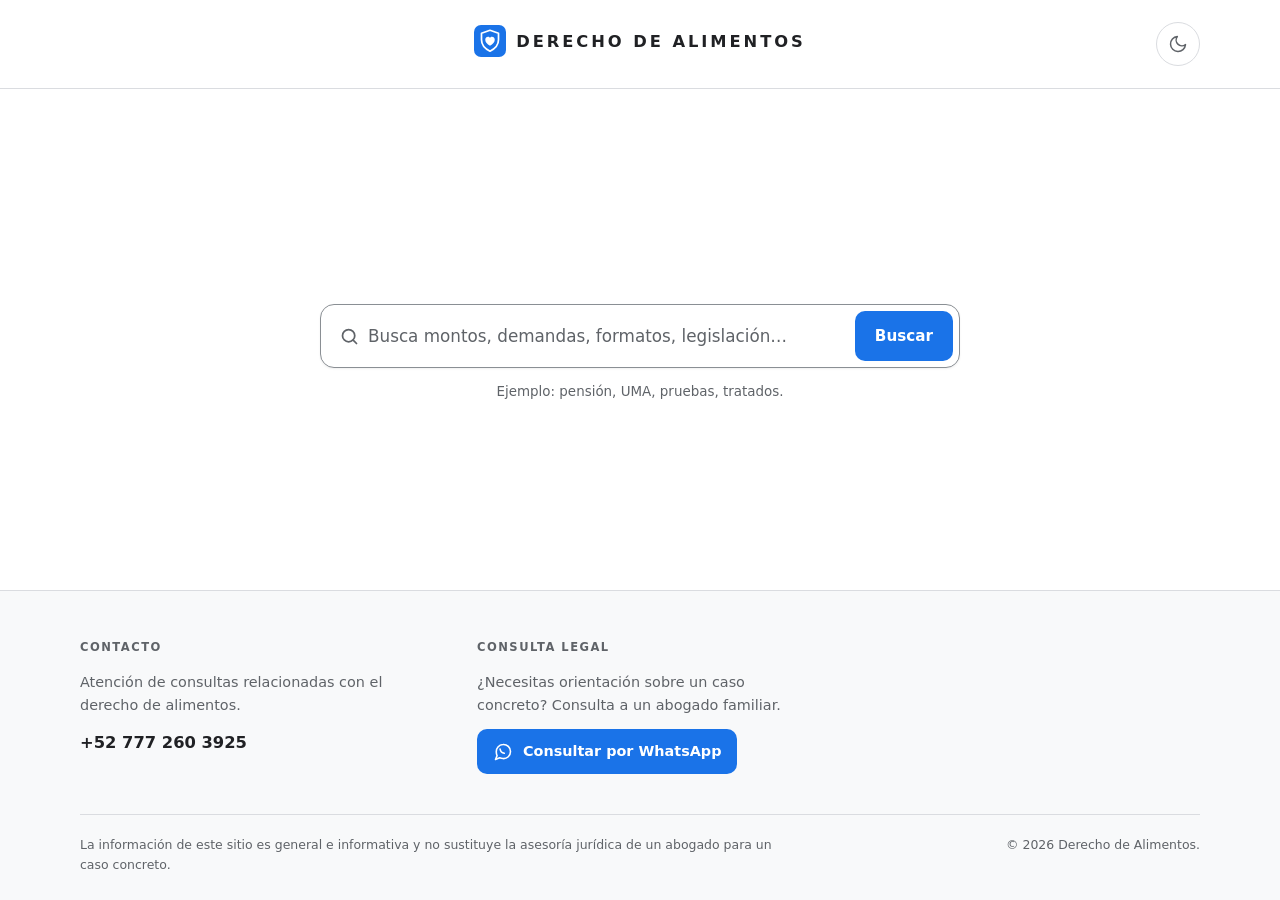
==== commit c9f82d10: "Agrega logo y favicon con escudo y corazon" ====
--- a/index.html
+++ b/index.html
@@ -51,7 +51,10 @@
   <header class="cabecera">
     <div class="contenedor cabecera__interior">
       <h1 class="marca">
-        <a href="index.html" aria-label="Derecho de Alimentos, ir al inicio">DERECHO DE ALIMENTOS</a>
+        <a href="index.html" aria-label="Derecho de Alimentos, ir al inicio">
+          <img class="marca__logo" src="assets/logo.svg" alt="" width="32" height="32">
+          <span>DERECHO DE ALIMENTOS</span>
+        </a>
       </h1>
 
       <!-- Botón de tema: la luna se muestra en claro y el sol en oscuro. -->
--- a/css/estilos.css
+++ b/css/estilos.css
@@ -240,8 +240,19 @@
 }
 
 .marca a {
+  display: inline-flex;
+  align-items: center;
+  justify-content: center;
+  gap: 10px;
   color: var(--texto);
   text-decoration: none;
+}
+
+.marca__logo {
+  display: block;
+  flex: none;
+  width: 32px;
+  height: 32px;
 }
 
 .marca a:hover {
@@ -898,6 +909,11 @@
     letter-spacing: 0.13em;
   }
 
+  .marca__logo {
+    width: 26px;
+    height: 26px;
+  }
+
   .boton-tema {
     width: 44px;
     height: 44px;
